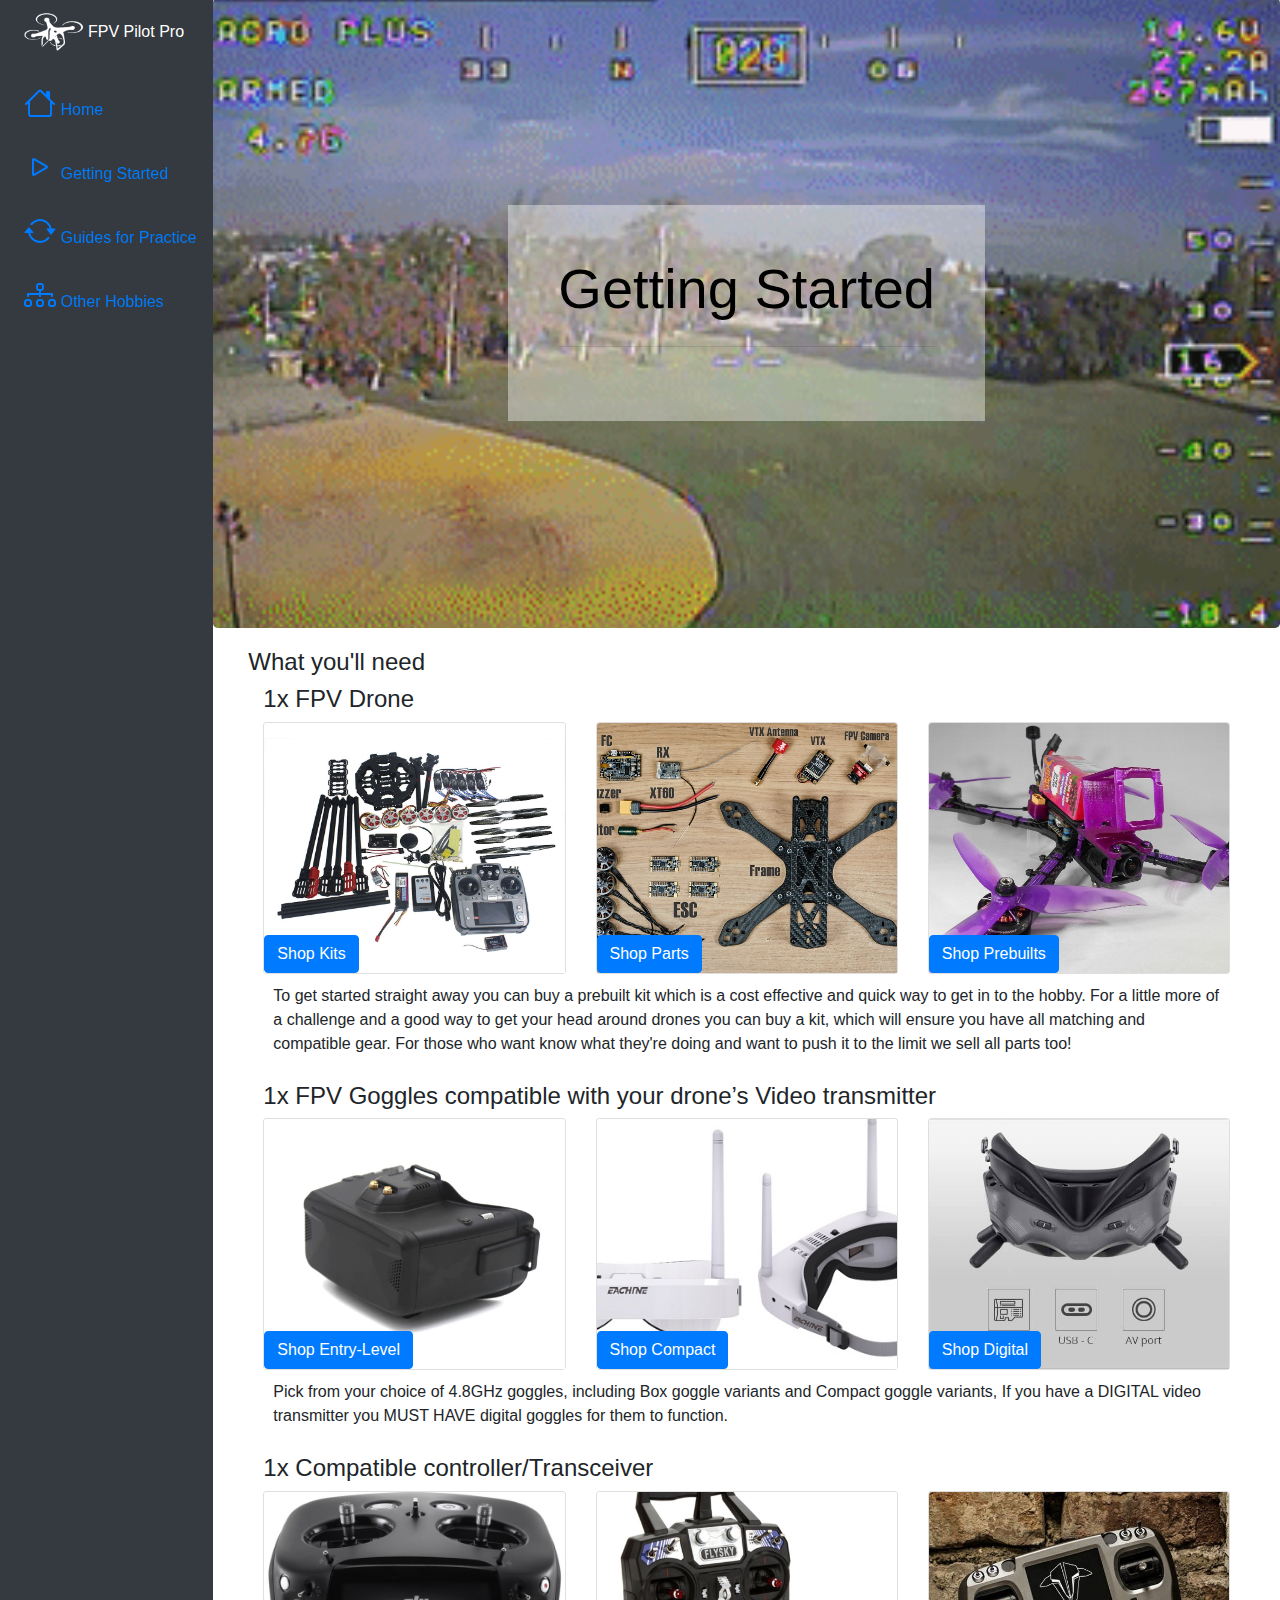
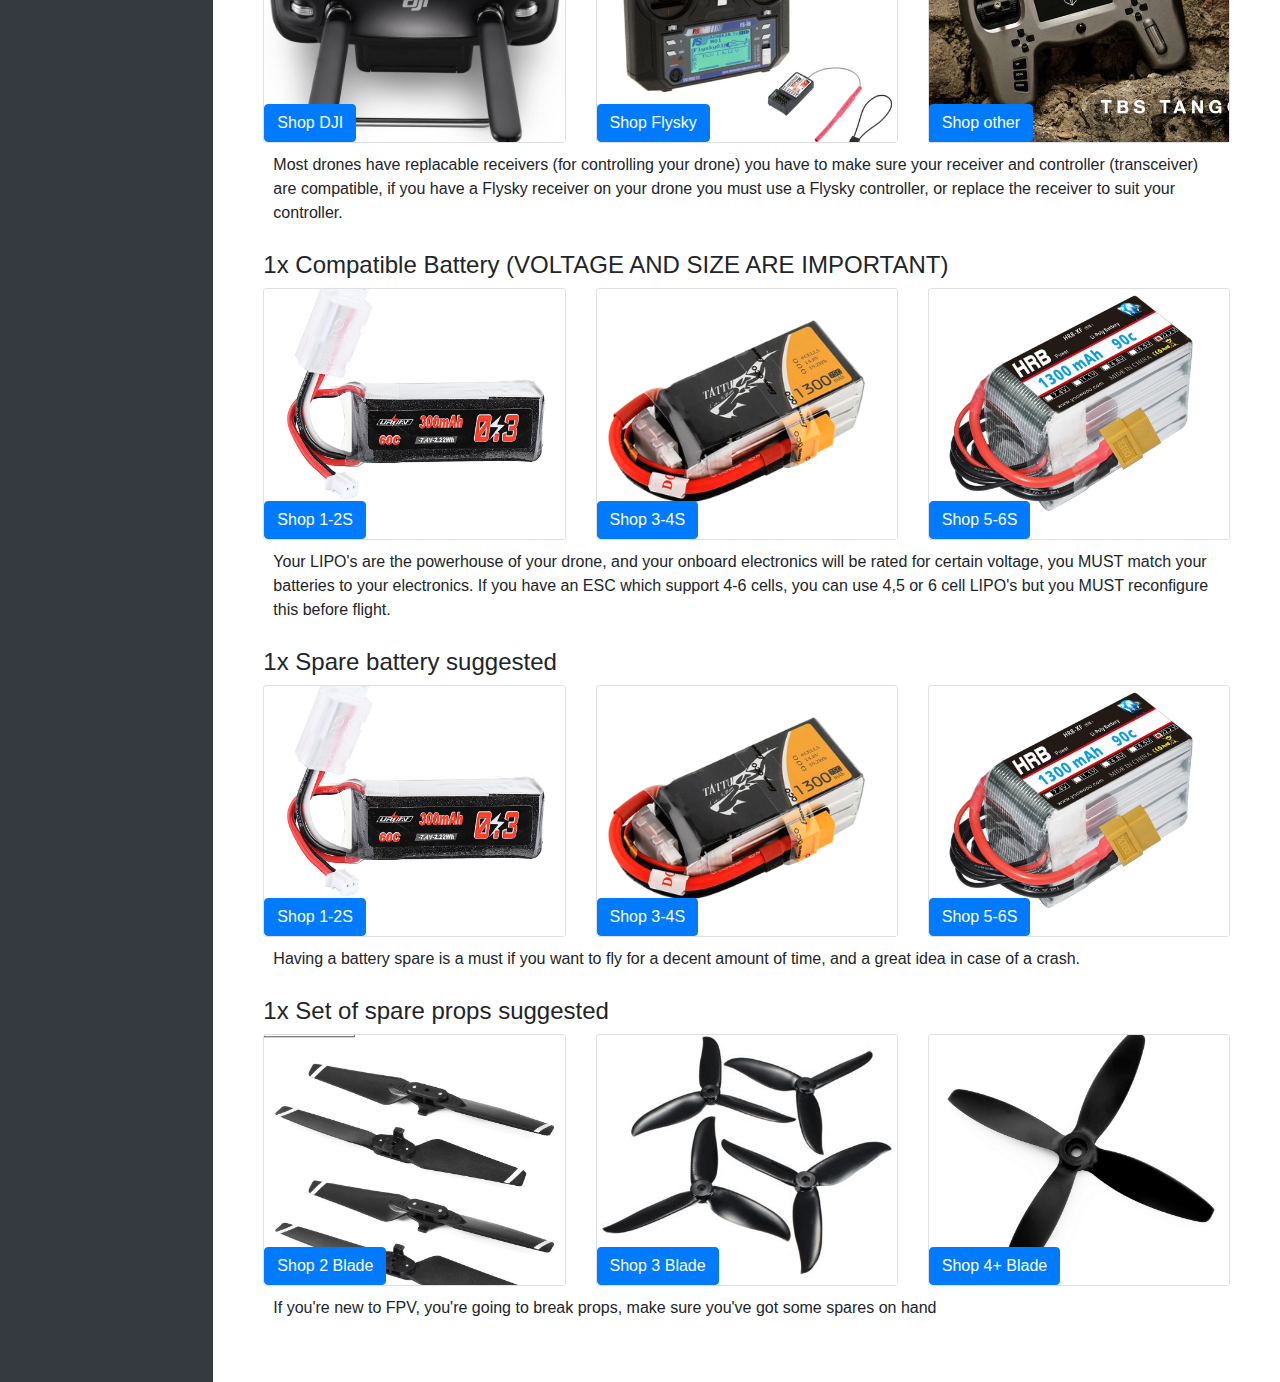
==== gettingstarted.html @ c5c8664d "all" ====
<!doctype html>
<html lang="en">
  <head>

    <!-- Required meta tags -->
    <meta charset="utf-8">
    <meta name="viewport" content="width=device-width, initial-scale=1, shrink-to-fit=no">

    <!-- Bootstrap CSS -->
    <link rel="stylesheet" href="https://stackpath.bootstrapcdn.com/bootstrap/4.3.1/css/bootstrap.min.css" integrity="sha384-ggOyR0iXCbMQv3Xipma34MD+dH/1fQ784/j6cY/iJTQUOhcWr7x9JvoRxT2MZw1T" crossorigin="anonymous">
    <!-- Bootstrap Font Icon CSS -->
    <link rel="stylesheet" href="https://cdn.jsdelivr.net/npm/bootstrap-icons@1.5.0/font/bootstrap-icons.css">
    <link href="https://fonts.googleapis.com/css?family=Anton|Jura&display=swap" rel="stylesheet">
    <link rel="stylesheet" href="css/index.css">
    <!-- Global site tag (gtag.js) - Google Analytics -->
  <script async src="https://www.googletagmanager.com/gtag/js?id=G-2LR4DENVW0"></script>
  <script>
    window.dataLayer = window.dataLayer || [];
    function gtag(){dataLayer.push(arguments);}
    gtag('js', new Date());

  gtag('config', 'G-2LR4DENVW0');
</script>
<!-- Hotjar Tracking Code for https://jeffreyboehme.github.io/class21.1/# -->
<script>
  (function(h,o,t,j,a,r){
      h.hj=h.hj||function(){(h.hj.q=h.hj.q||[]).push(arguments)};
      h._hjSettings={hjid:2517311,hjsv:6};
      a=o.getElementsByTagName('head')[0];
      r=o.createElement('script');r.async=1;
      r.src=t+h._hjSettings.hjid+j+h._hjSettings.hjsv;
      a.appendChild(r);
  })(window,document,'https://static.hotjar.com/c/hotjar-','.js?sv=');
</script>



    <title>FPV PILOT PRO - Getting Started</title>

  </head>
  <body>

    <!-- Navigation bar -->
<!-- Sidenav -->
<div class="container-fluid">
  <div class="row flex-nowrap">
      <div class="col-auto col-md-3 col-xl-2 px-sm-2 px-0 bg-dark">
          <div class="d-flex flex-column align-items-center align-items-sm-start px-3 pt-2 text-white min-vh-100">
              <a href="/" class="d-flex align-items-center pb-3 mb-md-0 me-md-auto text-white text-decoration-none" width="100%">
                <i><img src="images/logo.png" width="64px"></i><span class="fs-5 d-none d-sm-inline">FPV Pilot Pro</span>
              </a>
              <ul class="nav nav-pills flex-column mb-sm-auto mb-0 align-items-center align-items-sm-start" id="menu">
                <div class="navmenu position-fixed start-0">
                  <li class="nav-item">
                        <a href="/index.html" class="nav-link align-middle px-0">
                            <i class="fs-4 bi-house" style="font-size: 2rem;"></i> <span class="ms-1 d-none d-sm-inline">Home</span>
                        </a>
                    </li>
                    
                    <li>
                        <a href="/gettingstarted.html" class="nav-link px-0 align-middle">
                            <i class="fs-4 bi-play" style="font-size: 2rem;"></i> <span class="ms-1 d-none d-sm-inline">Getting Started</span></a>
                    </li>
                    <li>
                        <a href="/guidesforpractice.html" class="nav-link px-0 align-middle">
                            <i class="fs-4 bi-arrow-repeat" style="font-size: 2rem;"></i> <span class="ms-1 d-none d-sm-inline">Guides for Practice</span></a>
                    </li>
                    <li>
                        <a href="/otherhobbies.html" class="nav-link px-0 align-middle">
                            <i class="fs-4 bi-diagram-3" style="font-size: 2rem;"></i> <span class="ms-1 d-none d-sm-inline">Other Hobbies</span></a>
                    </li>
                  </div>
              </ul>
                  
  </div>
</div>
      <div class="col py-3">
<!-- main page div-->

  <div class="headertext">
  <div class="jumbotron gsjumboBackground  rightpanel">
    <div class="jumboCopy">
    <h1 class="display-4">Getting Started</h1>
  
    <hr class="my-4">
  
  </div>
  </div>
</div>
<div class="mainbody">
  <h4> What you'll need</h4>





<!-- Cards -->
<div class="container-fluid content">
  <h4 class="sectionHeading">1x FPV Drone</h4>
  <div class="row cardrows">
    <!-- Card 1 -->
    <div class="cardContainer col-lg-4 col-md-4 col-sm-12">
      <div class="card">
        <img src="images/kit.jpg" class="card-img-top" alt="...">
        <a href="#" class="btn btn-primary">Shop Kits</a>
      </div>
    </div>
    <!-- End card 1 -->

    <!-- Card 2 -->
    <div class="cardContainer col-lg-4 col-md-4 col-sm-12">
      <div class="card">
        <img src="images/parts.jpg" class="card-img-top" alt="...">
        <a href="#" class="btn btn-primary">Shop Parts</a>
      </div>
    </div>
    <!-- End card 2 -->

    <!-- Card 3 -->
    <div class="cardContainer col-lg-4 col-md-4 col-sm-12">
      <div class="card">
        <img src="images/prebuilt.jpg" class="card-img-top" alt="...">
        <a href="#" class="btn btn-primary">Shop Prebuilts</a>
      </div>
    </div>

    <!-- End card 3 -->

  </div>
  <p class="sectionfooter">To get started straight away you can buy a prebuilt kit which is a cost effective and quick way to get in to the hobby. For a little more of a challenge and a good way to get your head around drones you can buy a kit, which will ensure you have all matching and compatible gear. For those who want know what they're doing and want to push it to the limit we sell all parts too!</p>
</div>
<!-- End cards -->


<!-- Cards -->
<div class="container-fluid content">
<h4 class="sectionHeading">1x FPV Goggles compatible with your drone’s Video transmitter</h4>
<div class="row cardrows">
<!-- Card 1 -->
<div class="cardContainer col-lg-4 col-md-4 col-sm-12">
  <div class="card">
    <img src="images/boxgog.png" class="card-img-top" alt="...">
    <a href="#" class="btn btn-primary">Shop Entry-Level</a>
  </div>
</div>
<!-- End card 1 -->

<!-- Card 2 -->
<div class="cardContainer col-lg-4 col-md-4 col-sm-12">
  <div class="card">
    <img src="images/compgog.jpg" class="card-img-top" alt="...">
    <a href="#" class="btn btn-primary">Shop Compact</a>
  </div>
</div>
<!-- End card 2 -->

<!-- Card 3 -->
<div class="cardContainer col-lg-4 col-md-4 col-sm-12">
  <div class="card">
    <img src="images/diggog.jpg" class="card-img-top" alt="...">
    <a href="#" class="btn btn-primary">Shop Digital</a>
  </div>
</div>

<!-- End card 3 -->

</div>
<p class="sectionfooter">Pick from your choice of 4.8GHz goggles, including Box goggle variants and Compact goggle variants, If you have a DIGITAL video transmitter you MUST HAVE digital goggles for them to function.</p>
</div>
<!-- End cards -->



<!-- Cards -->
<div class="container-fluid content">
<h4 class="sectionHeading">1x Compatible controller/Transceiver</h4>
<div class="row cardrows">
<!-- Card 1 -->
<div class="cardContainer col-lg-4 col-md-4 col-sm-12">
  <div class="card">
    <img src="images/dji.jpg" class="card-img-top" alt="...">
    <a href="#" class="btn btn-primary">Shop DJI</a>
  </div>
</div>
<!-- End card 1 -->

<!-- Card 2 -->
<div class="cardContainer col-lg-4 col-md-4 col-sm-12">
  <div class="card">
    <img src="images/flysky.jpg" class="card-img-top" alt="...">
    <a href="#" class="btn btn-primary">Shop Flysky</a>
  </div>
</div>
<!-- End card 2 -->

<!-- Card 3 -->
<div class="cardContainer col-lg-4 col-md-4 col-sm-12">
  <div class="card">
    <img src="images/other.jpg" class="card-img-top" alt="...">
    <a href="#" class="btn btn-primary">Shop other</a>
  </div>
</div>

<!-- End card 3 -->

</div>
<p class="sectionfooter">Most drones have replacable receivers (for controlling your drone) you have to make sure your receiver and controller (transceiver) are compatible, if you have a Flysky receiver on your drone you must use a Flysky controller, or replace the receiver to suit your controller.</p>
</div>
<!-- End cards -->


<!-- Cards -->
<div class="container-fluid content">
<h4 class="sectionHeading">1x Compatible Battery (VOLTAGE AND SIZE ARE IMPORTANT)</h4>
<div class="row cardrows">
<!-- Card 1 -->
<div class="cardContainer col-lg-4 col-md-4 col-sm-12">
  <div class="card">
    <img src="images/2s.jpg" class="card-img-top" alt="...">
    <a href="#" class="btn btn-primary">Shop 1-2S</a>
  </div>
</div>
<!-- End card 1 -->

<!-- Card 2 -->
<div class="cardContainer col-lg-4 col-md-4 col-sm-12">
  <div class="card">
    <img src="images/4s.png" class="card-img-top" alt="...">
    <a href="#" class="btn btn-primary">Shop 3-4S</a>
  </div>
</div>
<!-- End card 2 -->

<!-- Card 3 -->
<div class="cardContainer col-lg-4 col-md-4 col-sm-12">
  <div class="card">
    <img src="images/6s.jpg" class="card-img-top" alt="...">
    <a href="#" class="btn btn-primary">Shop 5-6S</a>
  </div>
</div>

<!-- End card 3 -->

</div>
<p class="sectionfooter">Your LIPO's are the powerhouse of your drone, and your onboard electronics will be rated for certain voltage, you MUST match your batteries to your electronics. If you have an ESC which support 4-6 cells, you can use 4,5 or 6 cell LIPO's but you MUST reconfigure this before flight.</p>
</div>
<!-- End cards -->

<!-- Cards -->
<div class="container-fluid content">
<h4 class="sectionHeading">1x Spare battery suggested</h4>
<div class="row cardrows">
<!-- Card 1 -->
<div class="cardContainer col-lg-4 col-md-4 col-sm-12">
  <div class="card">
    <img src="images/2s.jpg" class="card-img-top" alt="...">
    <a href="#" class="btn btn-primary">Shop 1-2S</a>
  </div>
</div>
<!-- End card 1 -->

<!-- Card 2 -->
<div class="cardContainer col-lg-4 col-md-4 col-sm-12">
  <div class="card">
    <img src="images/4s.png" class="card-img-top" alt="...">
    <a href="#" class="btn btn-primary">Shop 3-4S</a>
  </div>
</div>
<!-- End card 2 -->

<!-- Card 3 -->
<div class="cardContainer col-lg-4 col-md-4 col-sm-12">
  <div class="card">
    <img src="images/6s.jpg" class="card-img-top" alt="...">
    <a href="#" class="btn btn-primary">Shop 5-6S</a>
  </div>
</div>

<!-- End card 3 -->

</div>
<p class="sectionfooter">Having a battery spare is a must if you want to fly for a decent amount of time, and a great idea in case of a crash.</p>
</div>
<!-- End cards -->

<!-- Cards -->
<div class="container-fluid content">
<h4 class="sectionHeading">1x Set of spare props suggested</h4>
<div class="row cardrows">
<!-- Card 1 -->
<div class="cardContainer col-lg-4 col-md-4 col-sm-12">
  <div class="card">
    <img src="images/2blade.jpg" class="card-img-top" alt="...">
    <a href="#" class="btn btn-primary">Shop 2 Blade</a>
  </div>
</div>
<!-- End card 1 -->

<!-- Card 2 -->
<div class="cardContainer col-lg-4 col-md-4 col-sm-12">
  <div class="card">
    <img src="images/3blade.jpg" class="card-img-top" alt="...">
    <a href="#" class="btn btn-primary">Shop 3 Blade</a>
  </div>
</div>
<!-- End card 2 -->

<!-- Card 3 -->
<div class="cardContainer col-lg-4 col-md-4 col-sm-12">
  <div class="card">
    <img src="images/4blade.jpg" class="card-img-top" alt="...">
    <a href="#" class="btn btn-primary">Shop 4+ Blade</a>
  </div>
</div>

<!-- End card 3 -->

</div>
<p class="sectionfooter">If you're new to FPV, you're going to break props, make sure you've got some spares on hand</p>
</div>
<!-- End cards -->


<!-- END OF THE RIGHT BOX-->
</div>
</div>
      </div>
  </div>
</div>




    

    <!-- Optional JavaScript -->
    <!-- jQuery first, then Popper.js, then Bootstrap JS -->
    <script src="https://code.jquery.com/jquery-3.3.1.slim.min.js"
      integrity="sha384-q8i/X+965DzO0rT7abK41JStQIAqVgRVzpbzo5smXKp4YfRvH+8abtTE1Pi6jizo"
      crossorigin="anonymous"></script>
    <script src="https://cdnjs.cloudflare.com/ajax/libs/popper.js/1.14.7/umd/popper.min.js"
      integrity="sha384-UO2eT0CpHqdSJQ6hJty5KVphtPhzWj9WO1clHTMGa3JDZwrnQq4sF86dIHNDz0W1"
      crossorigin="anonymous"></script>
    <script src="https://stackpath.bootstrapcdn.com/bootstrap/4.3.1/js/bootstrap.min.js"
      integrity="sha384-JjSmVgyd0p3pXB1rRibZUAYoIIy6OrQ6VrjIEaFf/nJGzIxFDsf4x0xIM+B07jRM"
      crossorigin="anonymous"></script>
  </body>
</html>
---- css/index.css ----
.sidenav{
  width:20%;
  height:100vh;
  position:fixed;
  left:0px;
  background-color:grey,0.01;
  background-image: url("../images/glass.png");
  display: flex;
  align-content:center;
  flex-direction: column;
  justify-content: center;
  text-align:center;
  background-size: cover;
  background-repeat: no-repeat;
}

.rightpanel{
  margin:-15px;
  margin-top:-18px;
  margin-right:-15px;
  margin-bottom:0px;
  overflow:hidden;

}

.navmenu span{

  }

.mainbody{
  padding:20px;
  position: relative;
  background-color:white;
  display: flex;
  align-content:center;
  flex-direction: column;
  justify-content: center;
  overflow-y: auto;
  width:100%
}

.headertext{

  display: flex;
  align-content:center;
  flex-direction: column;
  justify-content: center;
  text-align:center;
}

.card-img-top{
  height:250px;
  width:100%;
  overflow: hidden;
  object-fit:cover;
}

.card-img-top-lrg{
  height:400px;
  width:100%;
  overflow: hidden;
  object-fit:cover;
}
.card .btn{
  position:absolute;
  bottom:0px;
}
.sidenav a{
  font-size:16pt;
  text-align:left;
  padding:10px;
  font-weight: bold;
}

.sectionfooter{
  padding:10px;
}
.topback{

}


.gsjumboBackground{
  background-image: url("../images/droneback.gif");
  background-size: cover;
  background-repeat: no-repeat;

  height:70vh;
  display:flex;
  align-items: center;
  justify-content: center;
color:black;
font-weight: bold;

}
.gfpjumboBackground{
  background-image: url("../images/guidesforpractice.gif");
  background-size: cover;
  background-repeat: no-repeat;

  height:70vh;
  display:flex;
  align-items: center;
  justify-content: center;
color:black;
font-weight: bold;

}

.homejumboBackground{
  background-image: url("../images/dronerace.gif");
  background-size: cover;
  background-repeat: no-repeat;
  height:70vh;
  display:flex;
  align-items: center;
  justify-content: center;
  color:black;
  font-weight: bold;

}

.ohjumboBackground{
  background-image: url("../images/otherhobbieshead.jpg");
  background-size: cover;
  background-repeat: no-repeat;
  height:70vh;
  display:flex;
  align-items: center;
  justify-content: center;
  color:black;
  font-weight: bold;

}

.logo{
  position:fixed;
  width:20%;
z-index:0 !important;
  top:0px;
  max-width:500px;
}

.jumboCopy{
  padding:50px;
  background-color: rgba(255,255,255,0.4);
}

.videotext{
font-size: 17pt;
}
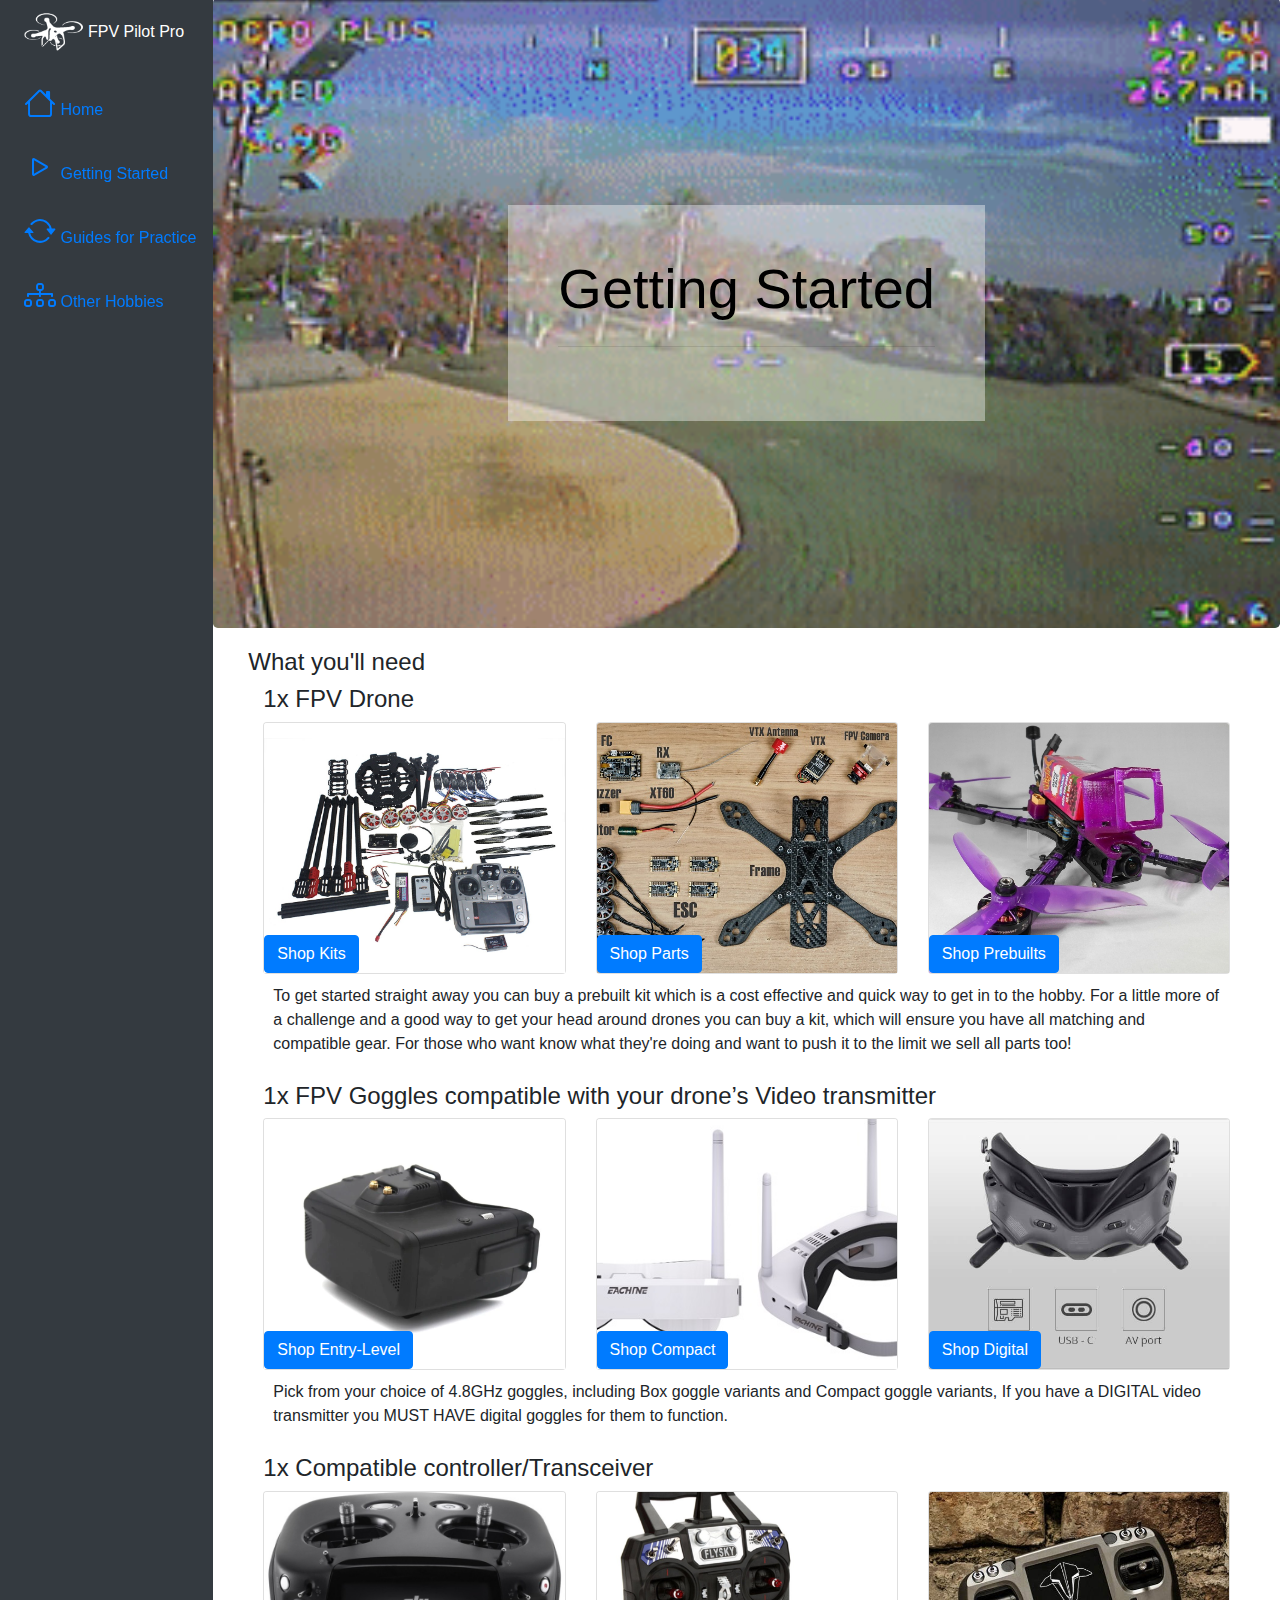
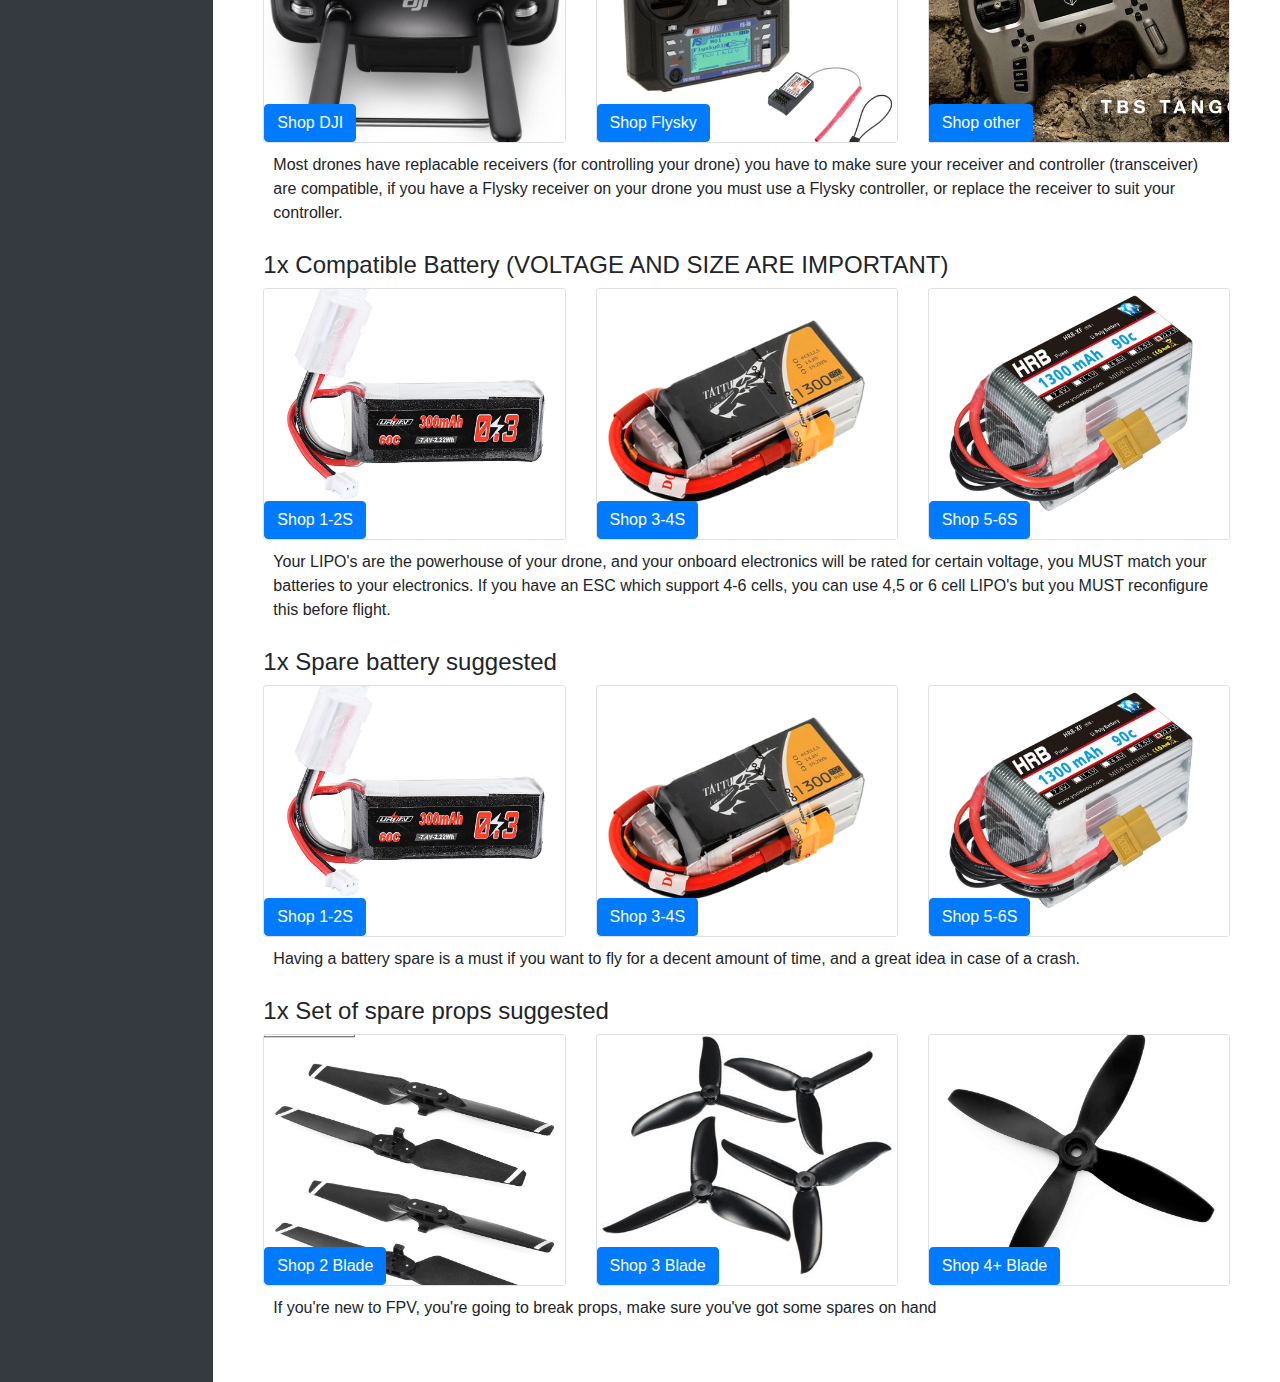
==== commit b4a8492d: "a" ====
--- a/gettingstarted.html
+++ b/gettingstarted.html
@@ -12,14 +12,14 @@
     <link rel="stylesheet" href="https://cdn.jsdelivr.net/npm/bootstrap-icons@1.5.0/font/bootstrap-icons.css">
     <link href="https://fonts.googleapis.com/css?family=Anton|Jura&display=swap" rel="stylesheet">
     <link rel="stylesheet" href="css/index.css">
-    <!-- Global site tag (gtag.js) - Google Analytics -->
-  <script async src="https://www.googletagmanager.com/gtag/js?id=G-2LR4DENVW0"></script>
-  <script>
-    window.dataLayer = window.dataLayer || [];
-    function gtag(){dataLayer.push(arguments);}
-    gtag('js', new Date());
-
-  gtag('config', 'G-2LR4DENVW0');
+<!-- Global site tag (gtag.js) - Google Analytics -->
+<script async src="https://www.googletagmanager.com/gtag/js?id=G-GZJK72RJ41"></script>
+<script>
+  window.dataLayer = window.dataLayer || [];
+  function gtag(){dataLayer.push(arguments);}
+  gtag('js', new Date());
+
+  gtag('config', 'G-GZJK72RJ41');
 </script>
 <!-- Hotjar Tracking Code for https://jeffreyboehme.github.io/class21.1/# -->
 <script>
@@ -52,21 +52,21 @@
               <ul class="nav nav-pills flex-column mb-sm-auto mb-0 align-items-center align-items-sm-start" id="menu">
                 <div class="navmenu position-fixed start-0">
                   <li class="nav-item">
-                        <a href="/index.html" class="nav-link align-middle px-0">
+                        <a href="index.html" class="nav-link align-middle px-0">
                             <i class="fs-4 bi-house" style="font-size: 2rem;"></i> <span class="ms-1 d-none d-sm-inline">Home</span>
                         </a>
                     </li>
                     
                     <li>
-                        <a href="/gettingstarted.html" class="nav-link px-0 align-middle">
+                        <a href="gettingstarted.html" class="nav-link px-0 align-middle">
                             <i class="fs-4 bi-play" style="font-size: 2rem;"></i> <span class="ms-1 d-none d-sm-inline">Getting Started</span></a>
                     </li>
                     <li>
-                        <a href="/guidesforpractice.html" class="nav-link px-0 align-middle">
+                        <a href="guidesforpractice.html" class="nav-link px-0 align-middle">
                             <i class="fs-4 bi-arrow-repeat" style="font-size: 2rem;"></i> <span class="ms-1 d-none d-sm-inline">Guides for Practice</span></a>
                     </li>
                     <li>
-                        <a href="/otherhobbies.html" class="nav-link px-0 align-middle">
+                        <a href="otherhobbies.html" class="nav-link px-0 align-middle">
                             <i class="fs-4 bi-diagram-3" style="font-size: 2rem;"></i> <span class="ms-1 d-none d-sm-inline">Other Hobbies</span></a>
                     </li>
                   </div>
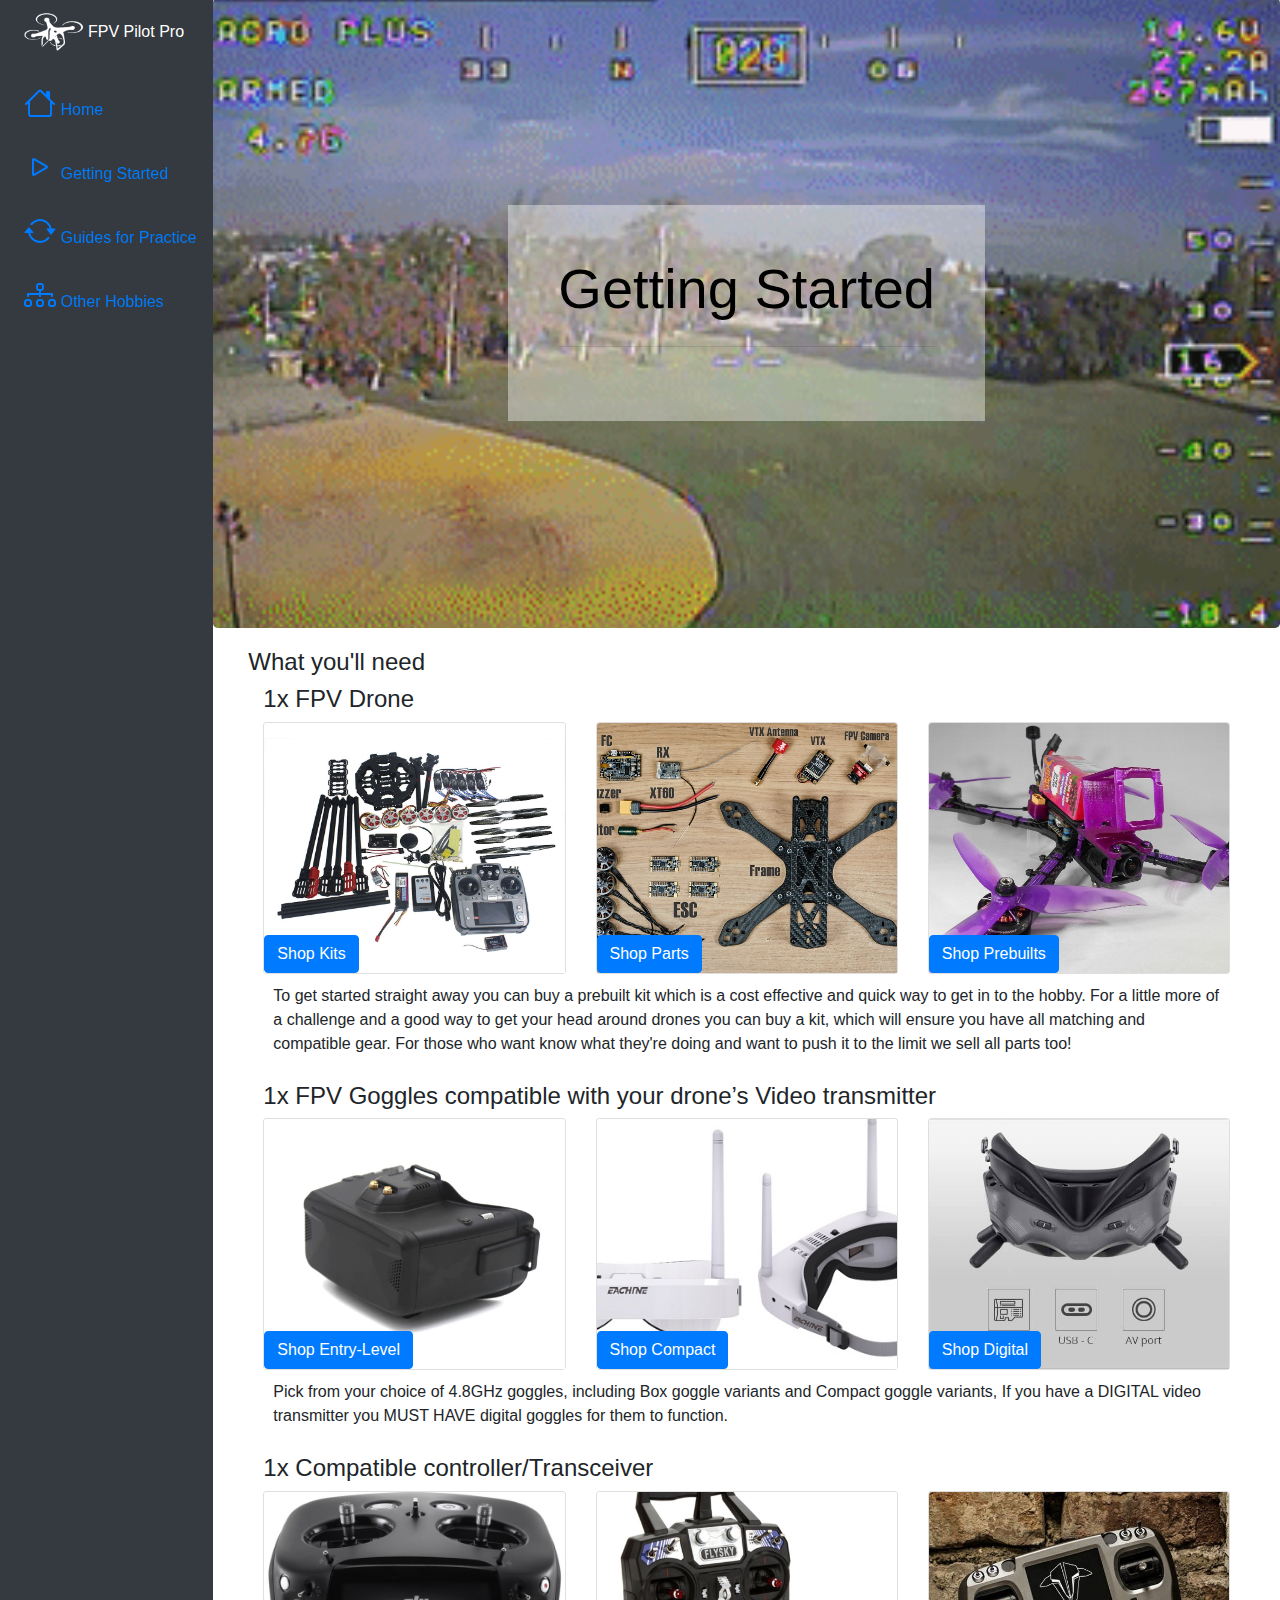
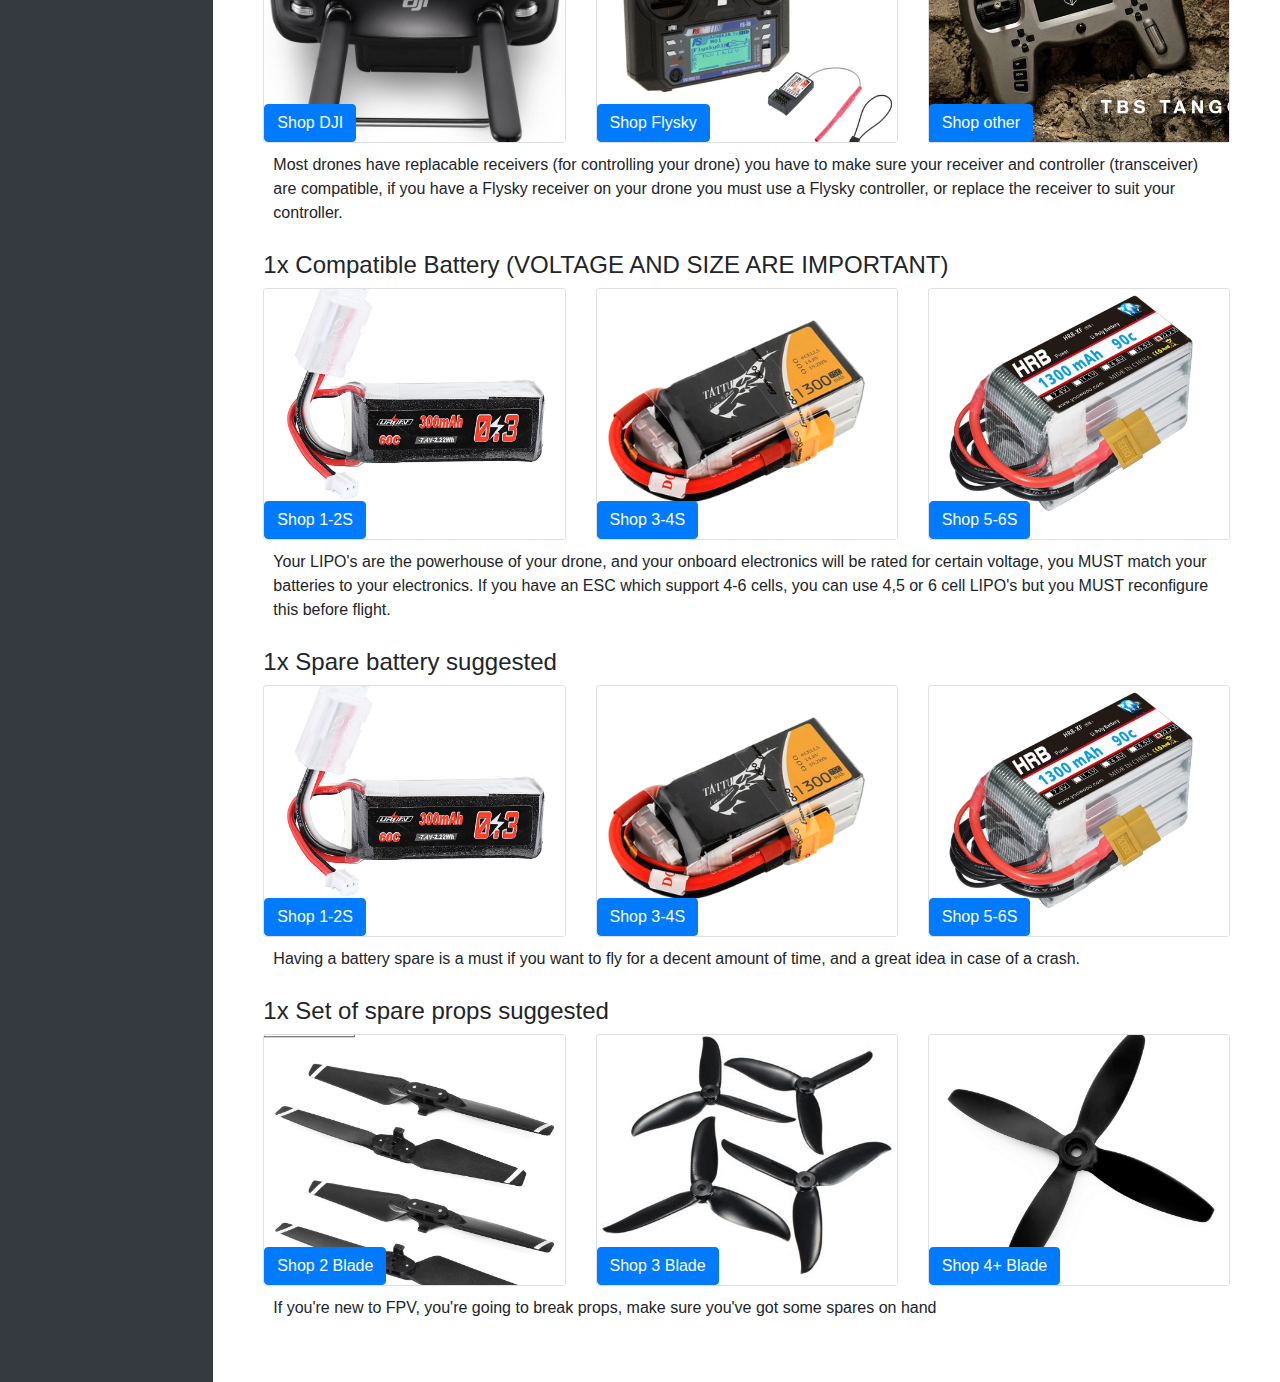
==== commit bb9e32fe: "a" ====
--- a/gettingstarted.html
+++ b/gettingstarted.html
@@ -20,6 +20,15 @@
   gtag('js', new Date());
 
   gtag('config', 'G-GZJK72RJ41');
+</script>
+<!-- Global site tag (gtag.js) - Google Analytics -->
+<script async src="https://www.googletagmanager.com/gtag/js?id=UA-202700903-1"></script>
+<script>
+  window.dataLayer = window.dataLayer || [];
+  function gtag(){dataLayer.push(arguments);}
+  gtag('js', new Date());
+
+  gtag('config', 'UA-202700903-1');
 </script>
 <!-- Hotjar Tracking Code for https://jeffreyboehme.github.io/class21.1/# -->
 <script>
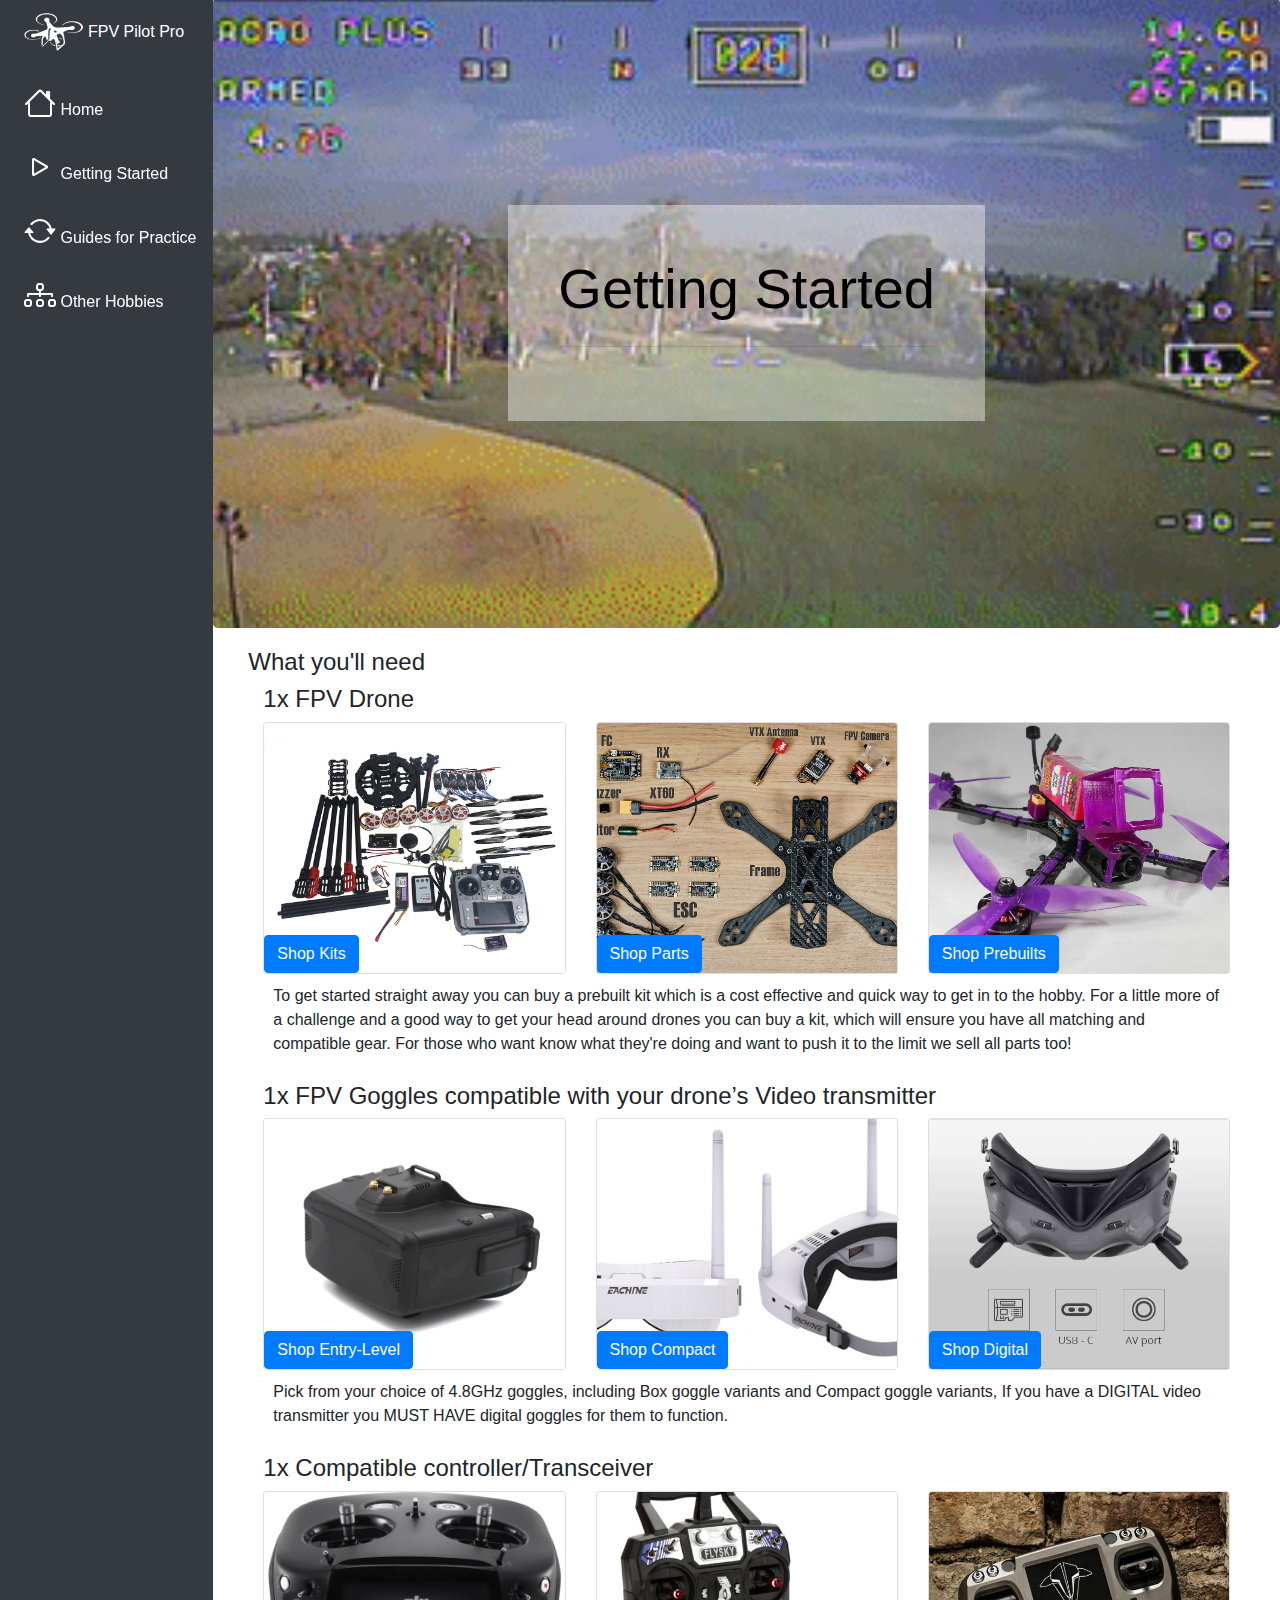
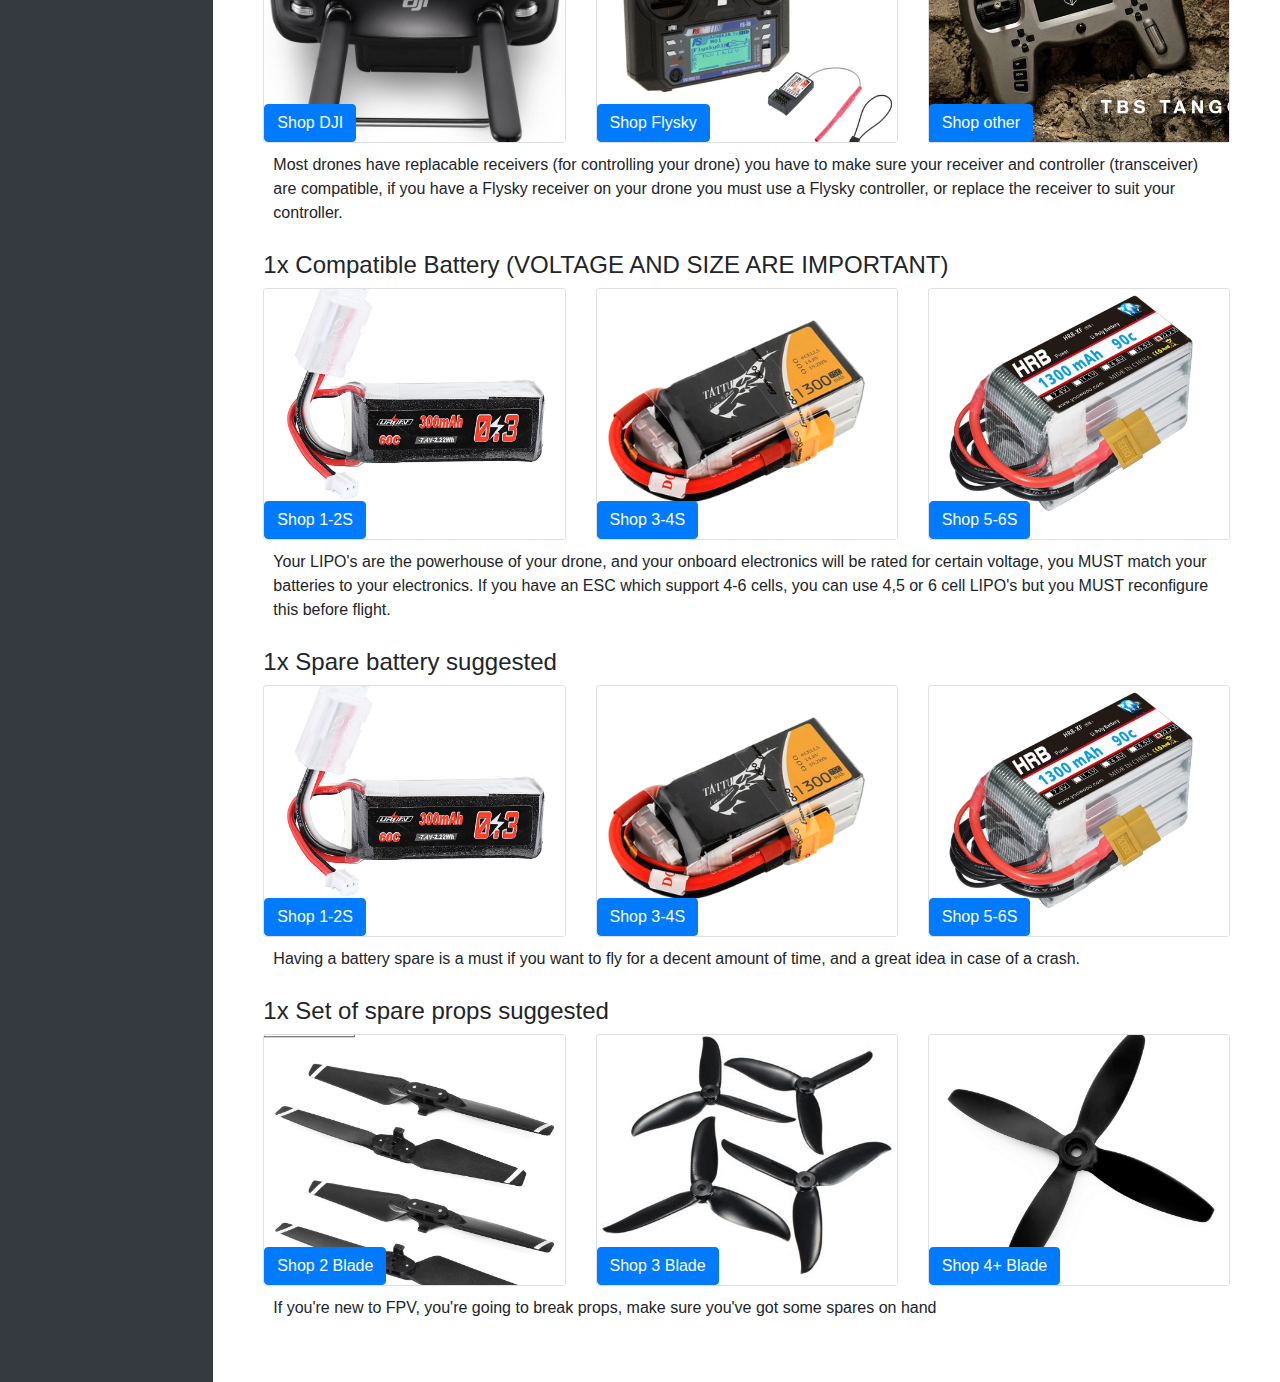
==== commit d17aecbd: "a" ====
--- a/gettingstarted.html
+++ b/gettingstarted.html
@@ -13,34 +13,25 @@
     <link href="https://fonts.googleapis.com/css?family=Anton|Jura&display=swap" rel="stylesheet">
     <link rel="stylesheet" href="css/index.css">
 <!-- Global site tag (gtag.js) - Google Analytics -->
-<script async src="https://www.googletagmanager.com/gtag/js?id=G-GZJK72RJ41"></script>
+<script async src="https://www.googletagmanager.com/gtag/js?id=G-EMWLDYQG55"></script>
 <script>
   window.dataLayer = window.dataLayer || [];
   function gtag(){dataLayer.push(arguments);}
   gtag('js', new Date());
 
-  gtag('config', 'G-GZJK72RJ41');
+  gtag('config', 'G-EMWLDYQG55');
 </script>
-<!-- Global site tag (gtag.js) - Google Analytics -->
-<script async src="https://www.googletagmanager.com/gtag/js?id=UA-202700903-1"></script>
-<script>
-  window.dataLayer = window.dataLayer || [];
-  function gtag(){dataLayer.push(arguments);}
-  gtag('js', new Date());
-
-  gtag('config', 'UA-202700903-1');
-</script>
-<!-- Hotjar Tracking Code for https://jeffreyboehme.github.io/class21.1/# -->
-<script>
-  (function(h,o,t,j,a,r){
-      h.hj=h.hj||function(){(h.hj.q=h.hj.q||[]).push(arguments)};
-      h._hjSettings={hjid:2517311,hjsv:6};
-      a=o.getElementsByTagName('head')[0];
-      r=o.createElement('script');r.async=1;
-      r.src=t+h._hjSettings.hjid+j+h._hjSettings.hjsv;
-      a.appendChild(r);
-  })(window,document,'https://static.hotjar.com/c/hotjar-','.js?sv=');
-</script>
+    <!-- Hotjar Tracking Code for https://jeffreyboehme.github.io/class21.1/# -->
+    <script>
+      (function(h,o,t,j,a,r){
+          h.hj=h.hj||function(){(h.hj.q=h.hj.q||[]).push(arguments)};
+          h._hjSettings={hjid:2517311,hjsv:6};
+          a=o.getElementsByTagName('head')[0];
+          r=o.createElement('script');r.async=1;
+          r.src=t+h._hjSettings.hjid+j+h._hjSettings.hjsv;
+          a.appendChild(r);
+      })(window,document,'https://static.hotjar.com/c/hotjar-','.js?sv=');
+    </script>
 
 
 
@@ -66,15 +57,15 @@
                         </a>
                     </li>
                     
-                    <li>
+                    <li class="nav-item">
                         <a href="gettingstarted.html" class="nav-link px-0 align-middle">
                             <i class="fs-4 bi-play" style="font-size: 2rem;"></i> <span class="ms-1 d-none d-sm-inline">Getting Started</span></a>
                     </li>
-                    <li>
+                    <li class="nav-item">
                         <a href="guidesforpractice.html" class="nav-link px-0 align-middle">
                             <i class="fs-4 bi-arrow-repeat" style="font-size: 2rem;"></i> <span class="ms-1 d-none d-sm-inline">Guides for Practice</span></a>
-                    </li>
-                    <li>
+                    </li class="nav-item">
+                    <li class="nav-item">
                         <a href="otherhobbies.html" class="nav-link px-0 align-middle">
                             <i class="fs-4 bi-diagram-3" style="font-size: 2rem;"></i> <span class="ms-1 d-none d-sm-inline">Other Hobbies</span></a>
                     </li>
--- a/css/index.css
+++ b/css/index.css
@@ -21,6 +21,11 @@
   margin-bottom:0px;
   overflow:hidden;
 
+}
+
+.nav-item a{
+  text-decoration-color: none;
+  color: white;
 }
 
 .navmenu span{
